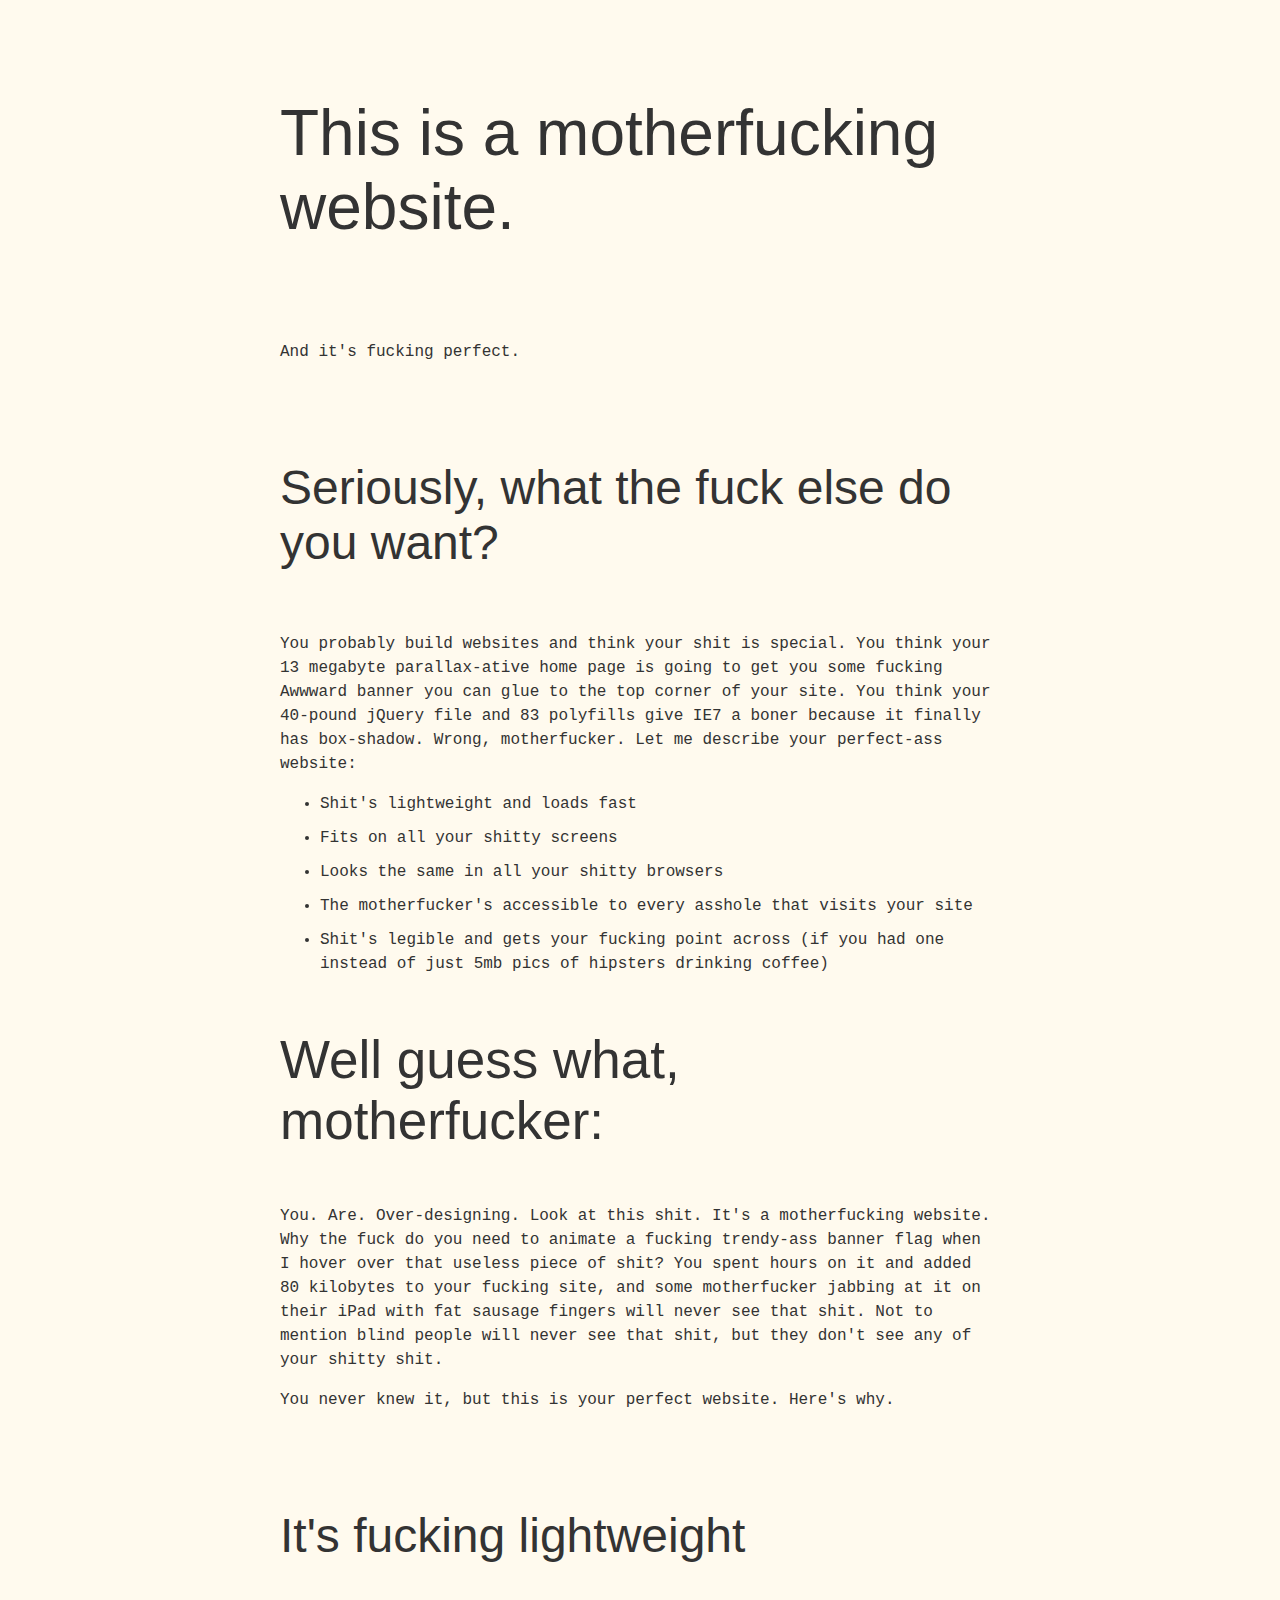
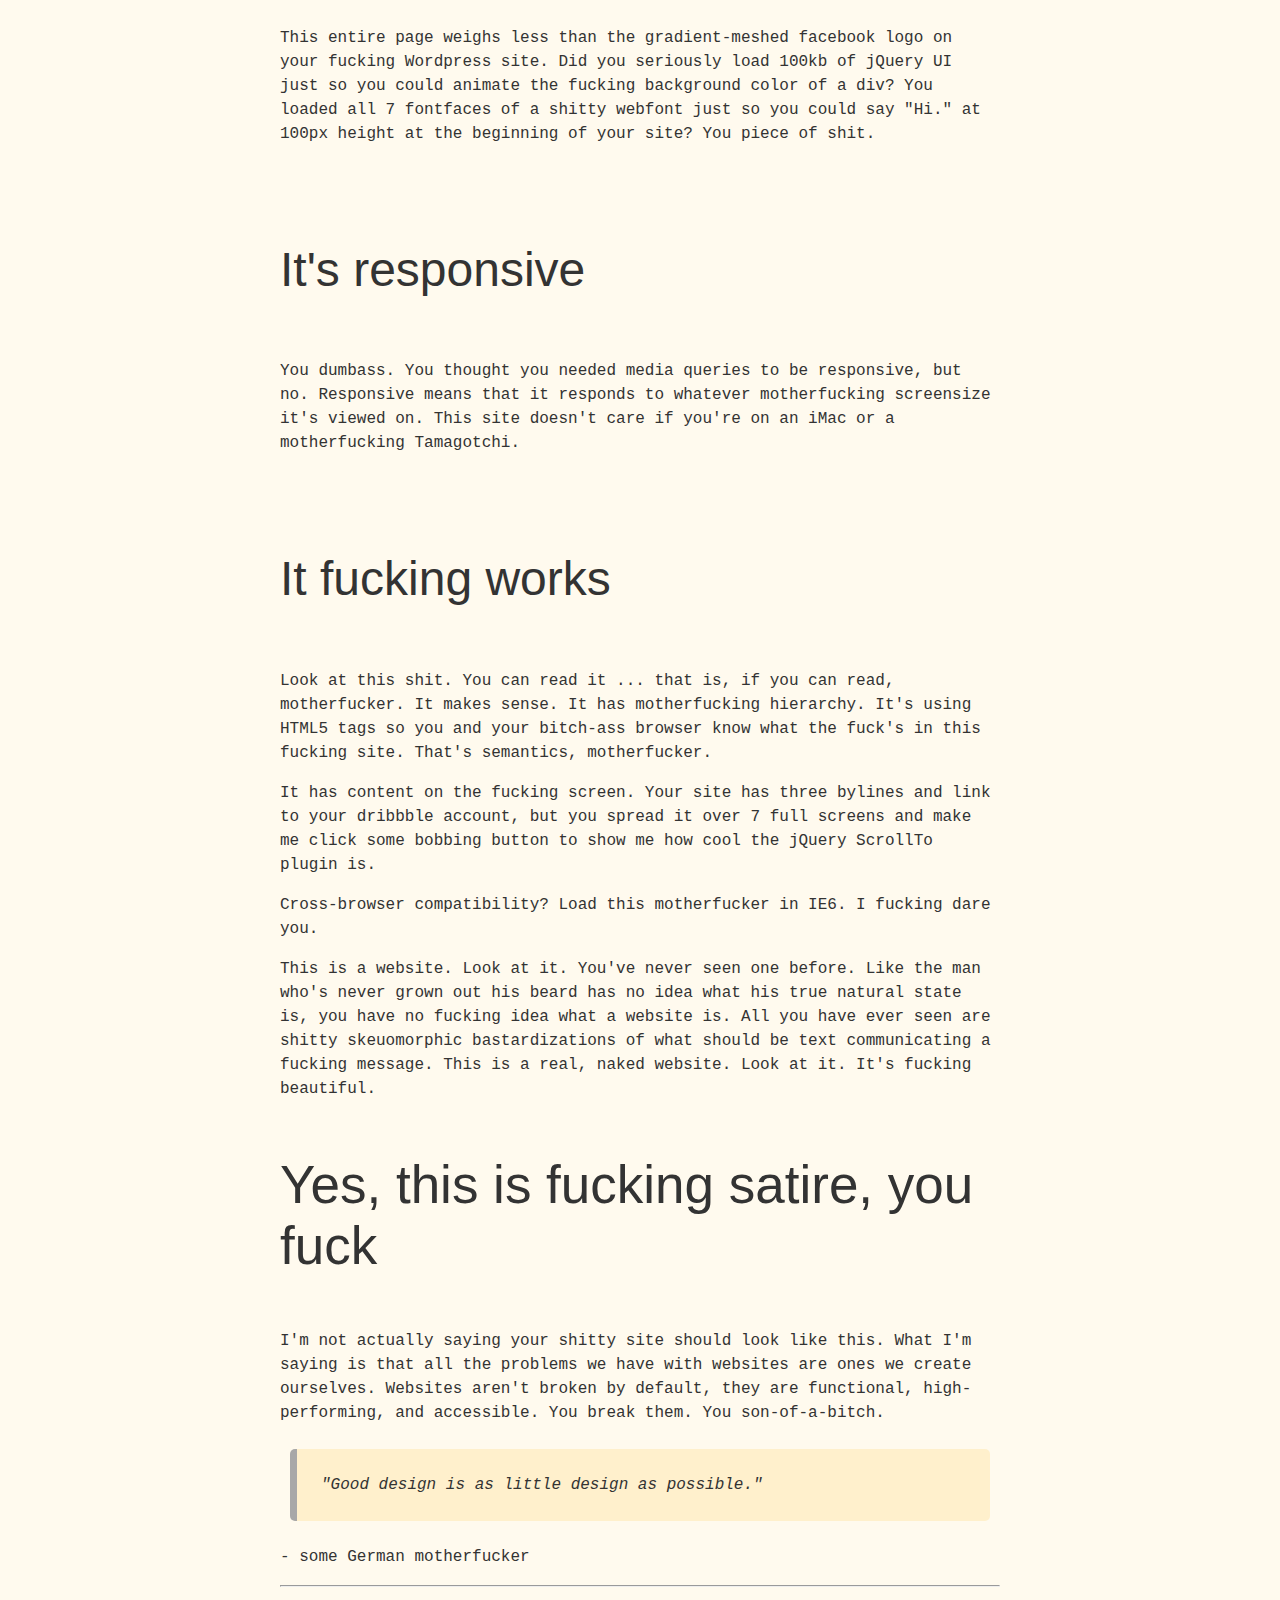
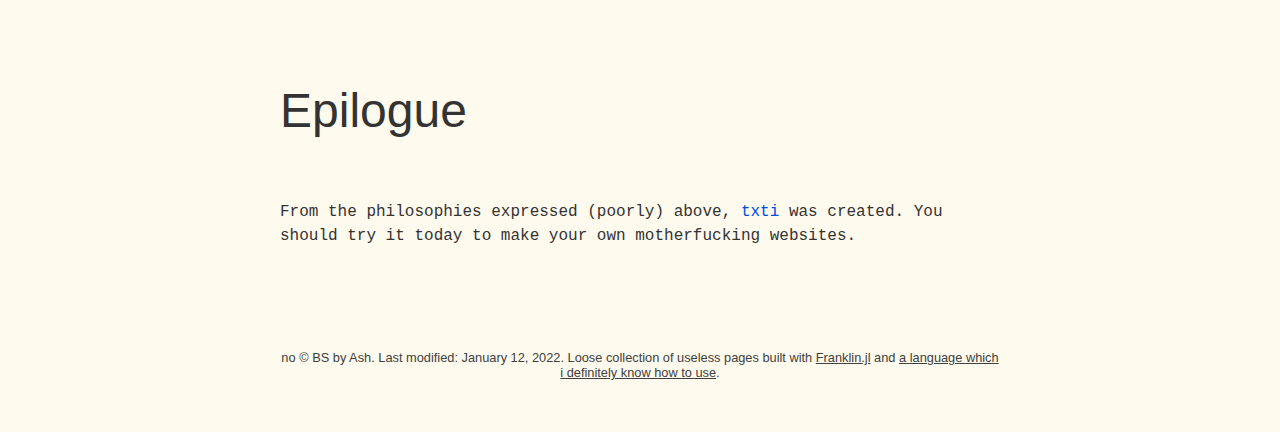
==== index.html @ 656795d3 "Deploying to gh-pages from  @ bcbce1405ff1590717241190309d2d1d5f8b7c79 🚀" ====
<!doctype html> <html lang=en > <meta charset=UTF-8 > <meta name=viewport  content="width=device-width, initial-scale=1"> <link rel=stylesheet  href="/css/franklin.css"> <title>My Github Page</title> <div class=franklin-content ><h1 id=this_is_a_motherfucking_website ><a href="#this_is_a_motherfucking_website" class=header-anchor >This is a motherfucking website.</a></h1> <p>And it&#39;s fucking perfect.</p> <h2 id=seriously_what_the_fuck_else_do_you_want ><a href="#seriously_what_the_fuck_else_do_you_want" class=header-anchor >Seriously, what the fuck else do you want?</a></h2> <p>You probably build websites and think your shit is special. You think your 13 megabyte parallax-ative home page is going to get you some fucking Awwward banner you can glue to the top corner of your site. You think your 40-pound jQuery file and 83 polyfills give IE7 a boner because it finally has box-shadow. Wrong, motherfucker. Let me describe your perfect-ass website:</p> <ul> <li><p>Shit&#39;s lightweight and loads fast</p> <li><p>Fits on all your shitty screens</p> <li><p>Looks the same in all your shitty browsers</p> <li><p>The motherfucker&#39;s accessible to every asshole that visits your site</p> <li><p>Shit&#39;s legible and gets your fucking point across &#40;if you had one instead of just 5mb pics of hipsters drinking coffee&#41;</p> </ul> <h3 id=well_guess_what_motherfucker ><a href="#well_guess_what_motherfucker" class=header-anchor >Well guess what, motherfucker:</a></h3> <p>You. Are. Over-designing. Look at this shit. It&#39;s a motherfucking website. Why the fuck do you need to animate a fucking trendy-ass banner flag when I hover over that useless piece of shit? You spent hours on it and added 80 kilobytes to your fucking site, and some motherfucker jabbing at it on their iPad with fat sausage fingers will never see that shit. Not to mention blind people will never see that shit, but they don&#39;t see any of your shitty shit.</p> <p>You never knew it, but this is your perfect website. Here&#39;s why.</p> <h2 id=its_fucking_lightweight ><a href="#its_fucking_lightweight" class=header-anchor >It&#39;s fucking lightweight</a></h2> <p>This entire page weighs less than the gradient-meshed facebook logo on your fucking Wordpress site. Did you seriously load 100kb of jQuery UI just so you could animate the fucking background color of a div? You loaded all 7 fontfaces of a shitty webfont just so you could say &quot;Hi.&quot; at 100px height at the beginning of your site? You piece of shit.</p> <h2 id=its_responsive ><a href="#its_responsive" class=header-anchor >It&#39;s responsive</a></h2> <p>You dumbass. You thought you needed media queries to be responsive, but no. Responsive means that it responds to whatever motherfucking screensize it&#39;s viewed on. This site doesn&#39;t care if you&#39;re on an iMac or a motherfucking Tamagotchi.</p> <h2 id=it_fucking_works ><a href="#it_fucking_works" class=header-anchor >It fucking works</a></h2> <p>Look at this shit. You can read it ... that is, if you can read, motherfucker. It makes sense. It has motherfucking hierarchy. It&#39;s using HTML5 tags so you and your bitch-ass browser know what the fuck&#39;s in this fucking site. That&#39;s semantics, motherfucker.</p> <p>It has content on the fucking screen. Your site has three bylines and link to your dribbble account, but you spread it over 7 full screens and make me click some bobbing button to show me how cool the jQuery ScrollTo plugin is.</p> <p>Cross-browser compatibility? Load this motherfucker in IE6. I fucking dare you.</p> <p>This is a website. Look at it. You&#39;ve never seen one before. Like the man who&#39;s never grown out his beard has no idea what his true natural state is, you have no fucking idea what a website is. All you have ever seen are shitty skeuomorphic bastardizations of what should be text communicating a fucking message. This is a real, naked website. Look at it. It&#39;s fucking beautiful.</p> <h3 id=yes_this_is_fucking_satire_you_fuck ><a href="#yes_this_is_fucking_satire_you_fuck" class=header-anchor >Yes, this is fucking satire, you fuck</a></h3> <p>I&#39;m not actually saying your shitty site should look like this. What I&#39;m saying is that all the problems we have with websites are ones we create ourselves. Websites aren&#39;t broken by default, they are functional, high-performing, and accessible. You break them. You son-of-a-bitch.</p> <blockquote> <p>&quot;Good design is as little design as possible.&quot;</p> </blockquote> <p>- some German motherfucker </p> <p><hr /> </p> <h2 id=epilogue ><a href="#epilogue" class=header-anchor >Epilogue</a></h2> <p>From the philosophies expressed &#40;poorly&#41; above, <a href=txti.es >txti</a> was created. You should try it today to make your own motherfucking websites.</p> <div class=page-foot > <div class=no-copyright > no &copy; BS by Ash. Last modified: January 12, 2022. Loose collection of useless pages built with <a href="https://github.com/tlienart/Franklin.jl">Franklin.jl</a> and <a href="https://julialang.org">a language which i definitely know how to use</a>. </div> </div> </div>
---- css/franklin.css ----
@charset "utf-8"; :root{--block-background:hsl(42,100%,90%);--output-background:#fffaee;--small:11px;--normal:16px;--text-color:#333}::-webkit-scrollbar{background:#33312F}::-webkit-scrollbar-thumb{background-color:#454A4D}html{font-family:monospace;font-size:var(--normal);color:var(--text-color);background-color:var(--output-background)}.franklin-content .page-foot a{text-decoration:none;color:#404040;text-decoration:underline}.page-foot{font-size:80%;font-family:Arial,serif;color:#404040;text-align:center;margin-top:6em;padding-top:2em;margin-bottom:4em}.franklin-toc li{margin:.6rem 0}.franklin-content{position:relative;padding-left:12.5%;padding-right:12.5%}.franklin-content p{line-height:1.5em}@media (min-width:940px){.franklin-content{width:720px;margin-left:auto;margin-right:auto}}@media (max-width:480px){.franklin-content{padding-left:6%;padding-right:6%}}.franklin-content h1{font-size:64px}.franklin-content h2{font-size:48px}.franklin-content h3{font-size:53px}.franklin-content h4{font-size:32px}.franklin-content h1,h2,h3,h4,h5,h6{text-align:left;font-weight:300;font-family:-apple-system,BlinkMacSystemFont,'Segoe UI',Roboto,Oxygen,Ubuntu,Cantarell,'Open Sans','Helvetica Neue',sans-serif}.franklin-content h1{padding-bottom:.5em;margin-top:1.5em;margin-bottom:1em}.franklin-content h2{padding-bottom:.3em;margin-top:2em;margin-bottom:1em}.franklin-content h1 a{color:inherit}.franklin-content h1 a:hover{text-decoration:none}.franklin-content h2 a{color:inherit}.franklin-content h2 a:hover{text-decoration:none}.franklin-content h3 a{color:inherit}.franklin-content h3 a:hover{text-decoration:none}.franklin-content h4 a{color:inherit}.franklin-content h4 a:hover{text-decoration:none}.franklin-content h5 a{color:inherit}.franklin-content h5 a:hover{text-decoration:none}.franklin-content h6 a{color:inherit}.franklin-content h6 a:hover{text-decoration:none}.franklin-content table{margin-left:auto;margin-right:auto;border-collapse:collapse;text-align:center}.franklin-toc ol ol{list-style-type:lower-alpha}.franklin-content th,td{font-size:var(--small);padding:10px;border:1px solid black}.franklin-content blockquote{background:var(--block-background);border-left:7px solid #a8a8a8;margin:1.5em 10px;padding:1.5em;font-style:italic;border-radius:5px}.franklin-content blockquote p{display:inline}.franklin-content li p{margin:10px 0}.franklin-content a{color:#004de6;text-decoration:none}.franklin-content a:hover{text-decoration:underline}.franklin-content .eqref a{color:green}.franklin-content .bibref a{color:green}.franklin-content sup{font-size:70%;vertical-align:super;line-height:0}.franklin-content table.fndef{margin:0;margin-bottom:10px}.franklin-content .fndef tr,td{padding:0;border:0;text-align:left}.franklin-content .fndef tr{border-left:2px solid lightgray}.franklin-content .fndef td.fndef-backref{vertical-align:top;font-size:70%;padding-left:5px}.franklin-content .fndef td.fndef-content{font-size:80%;padding-left:10px;width:100%}.franklin-content img{width:100%;text-align:center}.franklin-content .img-small img{width:60%;text-align:center;padding-left:20%}body{counter-reset:eqnum}.katex{font-size:1em !important}.katex-display .katex{display:inline-block;white-space:normal}.katex-display::after{counter-increment:eqnum;content:"(" counter(eqnum) ")";position:relative;float:right;padding-right:5px}.nonumber .katex-display::after{counter-increment:nothing;content:""}code{background-color:var(--block-background);padding:.1em .2em;border-radius:2px;font-size:var(--small)}.hljs{font-size:var(--small);line-height:1.35em;border-radius:10px}.hljs-meta,.hljs-metas,.hljs-metap{font-weight:bold}.hljs-meta{color:#19b333}.hljs-metas{color:red}.hljs-metap{color:#3383e7}.code-output{background:var(--output-background);border:1px dashed #dbdbdb}.franklin-content .colbox-blue{background-color:#eef3f5;padding-top:5px;padding-right:10px;padding-left:10px;padding-bottom:5px;margin-left:5px;margin-top:5px;margin-bottom:5px;border-radius:0 10px 10px 0;border-left:5px solid #4c9cf1}@media (prefers-color-scheme:dark){:root{--block-background:hsl(30deg 2% 25%);--output-background:#33312F;--text-color:#fffaee}.franklin-content .page-foot a{color:#b0b0b0}.page-foot{font-family:Arial,serif;color:#b0b0b0}}
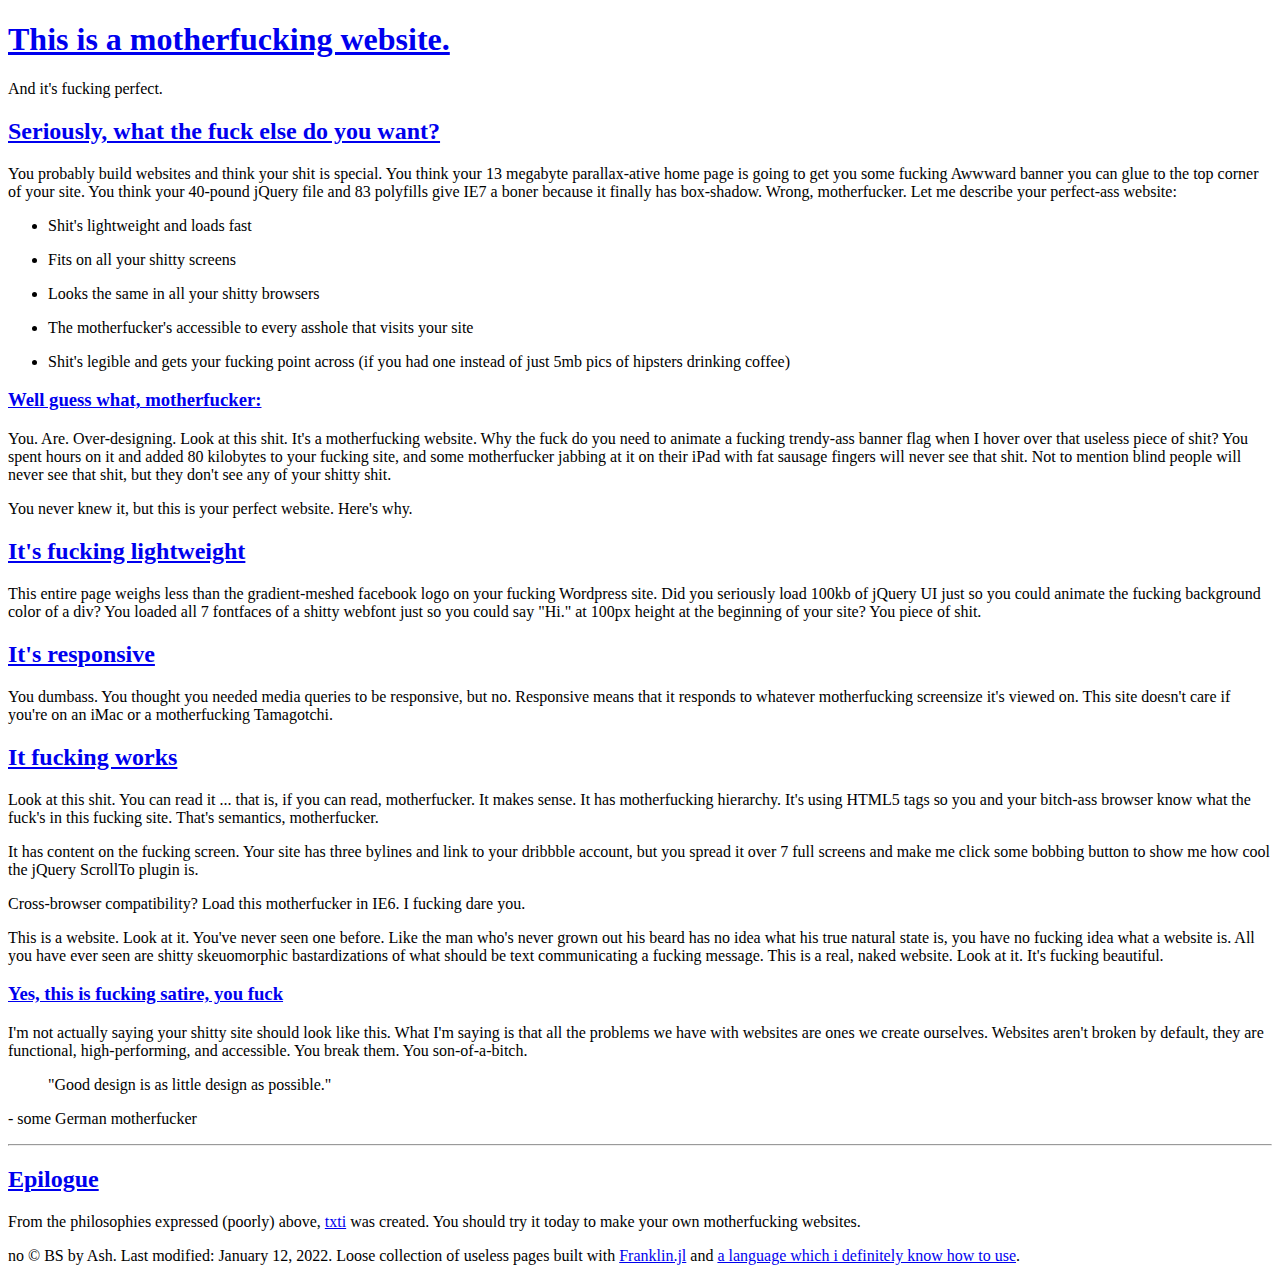
==== commit ad617660: "Deploying to gh-pages from  @ 67278ccca30d4876e3258f5c9e14057f090b0383 🚀" ====
--- a/index.html
+++ b/index.html
@@ -1 +1 @@
-<!doctype html> <html lang=en > <meta charset=UTF-8 > <meta name=viewport  content="width=device-width, initial-scale=1"> <link rel=stylesheet  href="/css/franklin.css"> <title>My Github Page</title> <div class=franklin-content ><h1 id=this_is_a_motherfucking_website ><a href="#this_is_a_motherfucking_website" class=header-anchor >This is a motherfucking website.</a></h1> <p>And it&#39;s fucking perfect.</p> <h2 id=seriously_what_the_fuck_else_do_you_want ><a href="#seriously_what_the_fuck_else_do_you_want" class=header-anchor >Seriously, what the fuck else do you want?</a></h2> <p>You probably build websites and think your shit is special. You think your 13 megabyte parallax-ative home page is going to get you some fucking Awwward banner you can glue to the top corner of your site. You think your 40-pound jQuery file and 83 polyfills give IE7 a boner because it finally has box-shadow. Wrong, motherfucker. Let me describe your perfect-ass website:</p> <ul> <li><p>Shit&#39;s lightweight and loads fast</p> <li><p>Fits on all your shitty screens</p> <li><p>Looks the same in all your shitty browsers</p> <li><p>The motherfucker&#39;s accessible to every asshole that visits your site</p> <li><p>Shit&#39;s legible and gets your fucking point across &#40;if you had one instead of just 5mb pics of hipsters drinking coffee&#41;</p> </ul> <h3 id=well_guess_what_motherfucker ><a href="#well_guess_what_motherfucker" class=header-anchor >Well guess what, motherfucker:</a></h3> <p>You. Are. Over-designing. Look at this shit. It&#39;s a motherfucking website. Why the fuck do you need to animate a fucking trendy-ass banner flag when I hover over that useless piece of shit? You spent hours on it and added 80 kilobytes to your fucking site, and some motherfucker jabbing at it on their iPad with fat sausage fingers will never see that shit. Not to mention blind people will never see that shit, but they don&#39;t see any of your shitty shit.</p> <p>You never knew it, but this is your perfect website. Here&#39;s why.</p> <h2 id=its_fucking_lightweight ><a href="#its_fucking_lightweight" class=header-anchor >It&#39;s fucking lightweight</a></h2> <p>This entire page weighs less than the gradient-meshed facebook logo on your fucking Wordpress site. Did you seriously load 100kb of jQuery UI just so you could animate the fucking background color of a div? You loaded all 7 fontfaces of a shitty webfont just so you could say &quot;Hi.&quot; at 100px height at the beginning of your site? You piece of shit.</p> <h2 id=its_responsive ><a href="#its_responsive" class=header-anchor >It&#39;s responsive</a></h2> <p>You dumbass. You thought you needed media queries to be responsive, but no. Responsive means that it responds to whatever motherfucking screensize it&#39;s viewed on. This site doesn&#39;t care if you&#39;re on an iMac or a motherfucking Tamagotchi.</p> <h2 id=it_fucking_works ><a href="#it_fucking_works" class=header-anchor >It fucking works</a></h2> <p>Look at this shit. You can read it ... that is, if you can read, motherfucker. It makes sense. It has motherfucking hierarchy. It&#39;s using HTML5 tags so you and your bitch-ass browser know what the fuck&#39;s in this fucking site. That&#39;s semantics, motherfucker.</p> <p>It has content on the fucking screen. Your site has three bylines and link to your dribbble account, but you spread it over 7 full screens and make me click some bobbing button to show me how cool the jQuery ScrollTo plugin is.</p> <p>Cross-browser compatibility? Load this motherfucker in IE6. I fucking dare you.</p> <p>This is a website. Look at it. You&#39;ve never seen one before. Like the man who&#39;s never grown out his beard has no idea what his true natural state is, you have no fucking idea what a website is. All you have ever seen are shitty skeuomorphic bastardizations of what should be text communicating a fucking message. This is a real, naked website. Look at it. It&#39;s fucking beautiful.</p> <h3 id=yes_this_is_fucking_satire_you_fuck ><a href="#yes_this_is_fucking_satire_you_fuck" class=header-anchor >Yes, this is fucking satire, you fuck</a></h3> <p>I&#39;m not actually saying your shitty site should look like this. What I&#39;m saying is that all the problems we have with websites are ones we create ourselves. Websites aren&#39;t broken by default, they are functional, high-performing, and accessible. You break them. You son-of-a-bitch.</p> <blockquote> <p>&quot;Good design is as little design as possible.&quot;</p> </blockquote> <p>- some German motherfucker </p> <p><hr /> </p> <h2 id=epilogue ><a href="#epilogue" class=header-anchor >Epilogue</a></h2> <p>From the philosophies expressed &#40;poorly&#41; above, <a href=txti.es >txti</a> was created. You should try it today to make your own motherfucking websites.</p> <div class=page-foot > <div class=no-copyright > no &copy; BS by Ash. Last modified: January 12, 2022. Loose collection of useless pages built with <a href="https://github.com/tlienart/Franklin.jl">Franklin.jl</a> and <a href="https://julialang.org">a language which i definitely know how to use</a>. </div> </div> </div>+<!doctype html> <html lang=en > <meta charset=UTF-8 > <meta name=viewport  content="width=device-width, initial-scale=1"> <link rel=stylesheet  href="/julia-test/css/franklin.css"> <title>My Github Page</title> <div class=franklin-content ><h1 id=this_is_a_motherfucking_website ><a href="#this_is_a_motherfucking_website" class=header-anchor >This is a motherfucking website.</a></h1> <p>And it&#39;s fucking perfect.</p> <h2 id=seriously_what_the_fuck_else_do_you_want ><a href="#seriously_what_the_fuck_else_do_you_want" class=header-anchor >Seriously, what the fuck else do you want?</a></h2> <p>You probably build websites and think your shit is special. You think your 13 megabyte parallax-ative home page is going to get you some fucking Awwward banner you can glue to the top corner of your site. You think your 40-pound jQuery file and 83 polyfills give IE7 a boner because it finally has box-shadow. Wrong, motherfucker. Let me describe your perfect-ass website:</p> <ul> <li><p>Shit&#39;s lightweight and loads fast</p> <li><p>Fits on all your shitty screens</p> <li><p>Looks the same in all your shitty browsers</p> <li><p>The motherfucker&#39;s accessible to every asshole that visits your site</p> <li><p>Shit&#39;s legible and gets your fucking point across &#40;if you had one instead of just 5mb pics of hipsters drinking coffee&#41;</p> </ul> <h3 id=well_guess_what_motherfucker ><a href="#well_guess_what_motherfucker" class=header-anchor >Well guess what, motherfucker:</a></h3> <p>You. Are. Over-designing. Look at this shit. It&#39;s a motherfucking website. Why the fuck do you need to animate a fucking trendy-ass banner flag when I hover over that useless piece of shit? You spent hours on it and added 80 kilobytes to your fucking site, and some motherfucker jabbing at it on their iPad with fat sausage fingers will never see that shit. Not to mention blind people will never see that shit, but they don&#39;t see any of your shitty shit.</p> <p>You never knew it, but this is your perfect website. Here&#39;s why.</p> <h2 id=its_fucking_lightweight ><a href="#its_fucking_lightweight" class=header-anchor >It&#39;s fucking lightweight</a></h2> <p>This entire page weighs less than the gradient-meshed facebook logo on your fucking Wordpress site. Did you seriously load 100kb of jQuery UI just so you could animate the fucking background color of a div? You loaded all 7 fontfaces of a shitty webfont just so you could say &quot;Hi.&quot; at 100px height at the beginning of your site? You piece of shit.</p> <h2 id=its_responsive ><a href="#its_responsive" class=header-anchor >It&#39;s responsive</a></h2> <p>You dumbass. You thought you needed media queries to be responsive, but no. Responsive means that it responds to whatever motherfucking screensize it&#39;s viewed on. This site doesn&#39;t care if you&#39;re on an iMac or a motherfucking Tamagotchi.</p> <h2 id=it_fucking_works ><a href="#it_fucking_works" class=header-anchor >It fucking works</a></h2> <p>Look at this shit. You can read it ... that is, if you can read, motherfucker. It makes sense. It has motherfucking hierarchy. It&#39;s using HTML5 tags so you and your bitch-ass browser know what the fuck&#39;s in this fucking site. That&#39;s semantics, motherfucker.</p> <p>It has content on the fucking screen. Your site has three bylines and link to your dribbble account, but you spread it over 7 full screens and make me click some bobbing button to show me how cool the jQuery ScrollTo plugin is.</p> <p>Cross-browser compatibility? Load this motherfucker in IE6. I fucking dare you.</p> <p>This is a website. Look at it. You&#39;ve never seen one before. Like the man who&#39;s never grown out his beard has no idea what his true natural state is, you have no fucking idea what a website is. All you have ever seen are shitty skeuomorphic bastardizations of what should be text communicating a fucking message. This is a real, naked website. Look at it. It&#39;s fucking beautiful.</p> <h3 id=yes_this_is_fucking_satire_you_fuck ><a href="#yes_this_is_fucking_satire_you_fuck" class=header-anchor >Yes, this is fucking satire, you fuck</a></h3> <p>I&#39;m not actually saying your shitty site should look like this. What I&#39;m saying is that all the problems we have with websites are ones we create ourselves. Websites aren&#39;t broken by default, they are functional, high-performing, and accessible. You break them. You son-of-a-bitch.</p> <blockquote> <p>&quot;Good design is as little design as possible.&quot;</p> </blockquote> <p>- some German motherfucker </p> <p><hr /> </p> <h2 id=epilogue ><a href="#epilogue" class=header-anchor >Epilogue</a></h2> <p>From the philosophies expressed &#40;poorly&#41; above, <a href=txti.es >txti</a> was created. You should try it today to make your own motherfucking websites.</p> <div class=page-foot > <div class=no-copyright > no &copy; BS by Ash. Last modified: January 12, 2022. Loose collection of useless pages built with <a href="https://github.com/tlienart/Franklin.jl">Franklin.jl</a> and <a href="https://julialang.org">a language which i definitely know how to use</a>. </div> </div> </div>